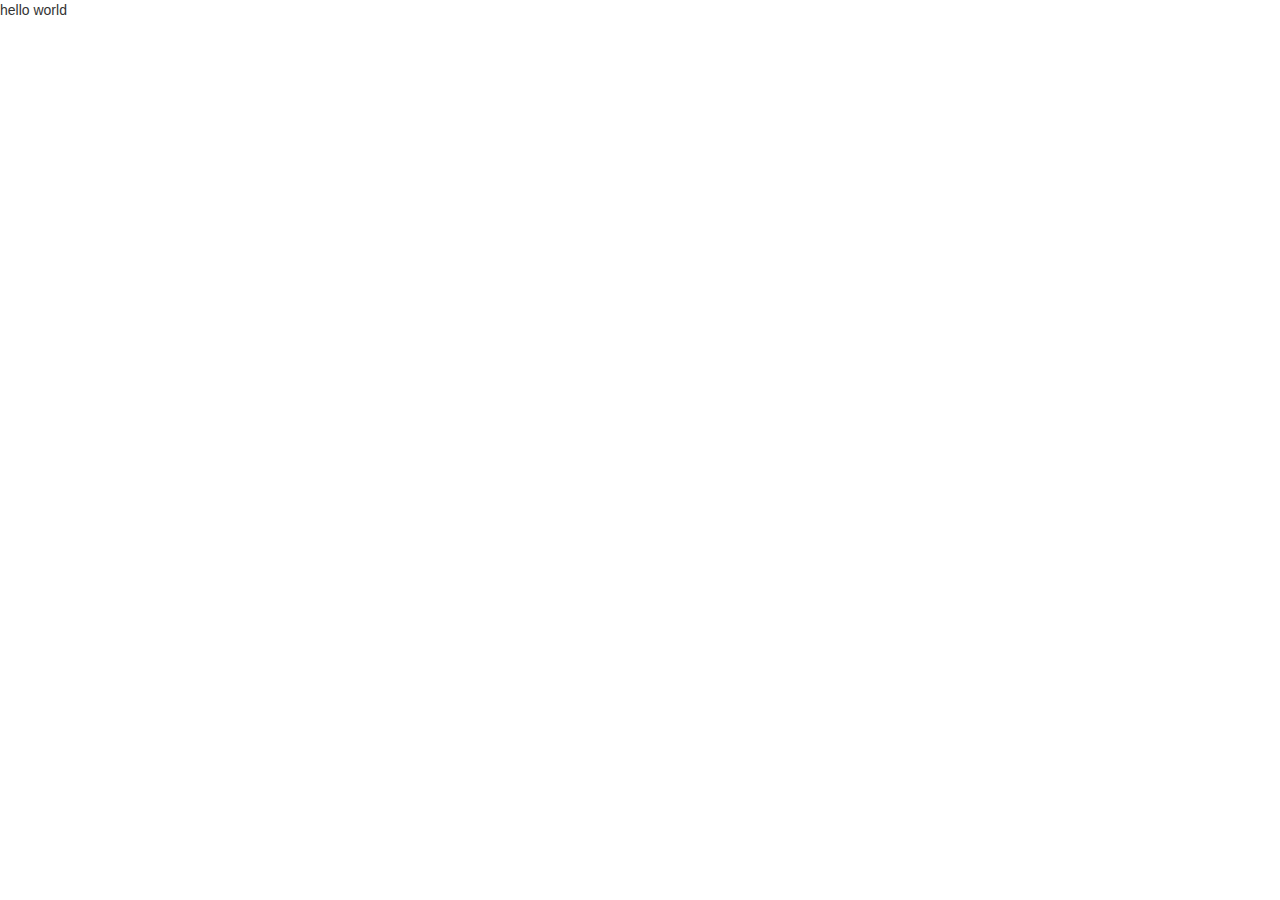
==== index.html @ a14bd7c3 "start" ====
<!DOCTYPE html>
<html lang="ru">

<head>
    <title>First Adaptive</title>
    <meta charset="UTF-8">
    <meta name="viewport" content="width=device-width, initial-scale=1">
    <meta http-equiv="X-UA-Compatible" content="IE=edge">
    <link rel="stylesheet" href="packages/bootstrap-3.4.0-dist/css/bootstrap.min.css">

    <link rel="stylesheet" href="styles/style.css">
</head>

<body>
<p>hello world</p>



    <script src="https://code.jquery.com/jquery-1.12.4.min.js" integrity="sha384-nvAa0+6Qg9clwYCGGPpDQLVpLNn0fRaROjHqs13t4Ggj3Ez50XnGQqc/r8MhnRDZ"
        crossorigin="anonymous"></script>
    <script src="packages/bootstrap-3.4.0-dist/js/bootstrap.min.js"></script>
</body>

</html>
---- styles/style.css ----
.header {
  height: 700px;
  width: 100%;
  background: bisque;
}
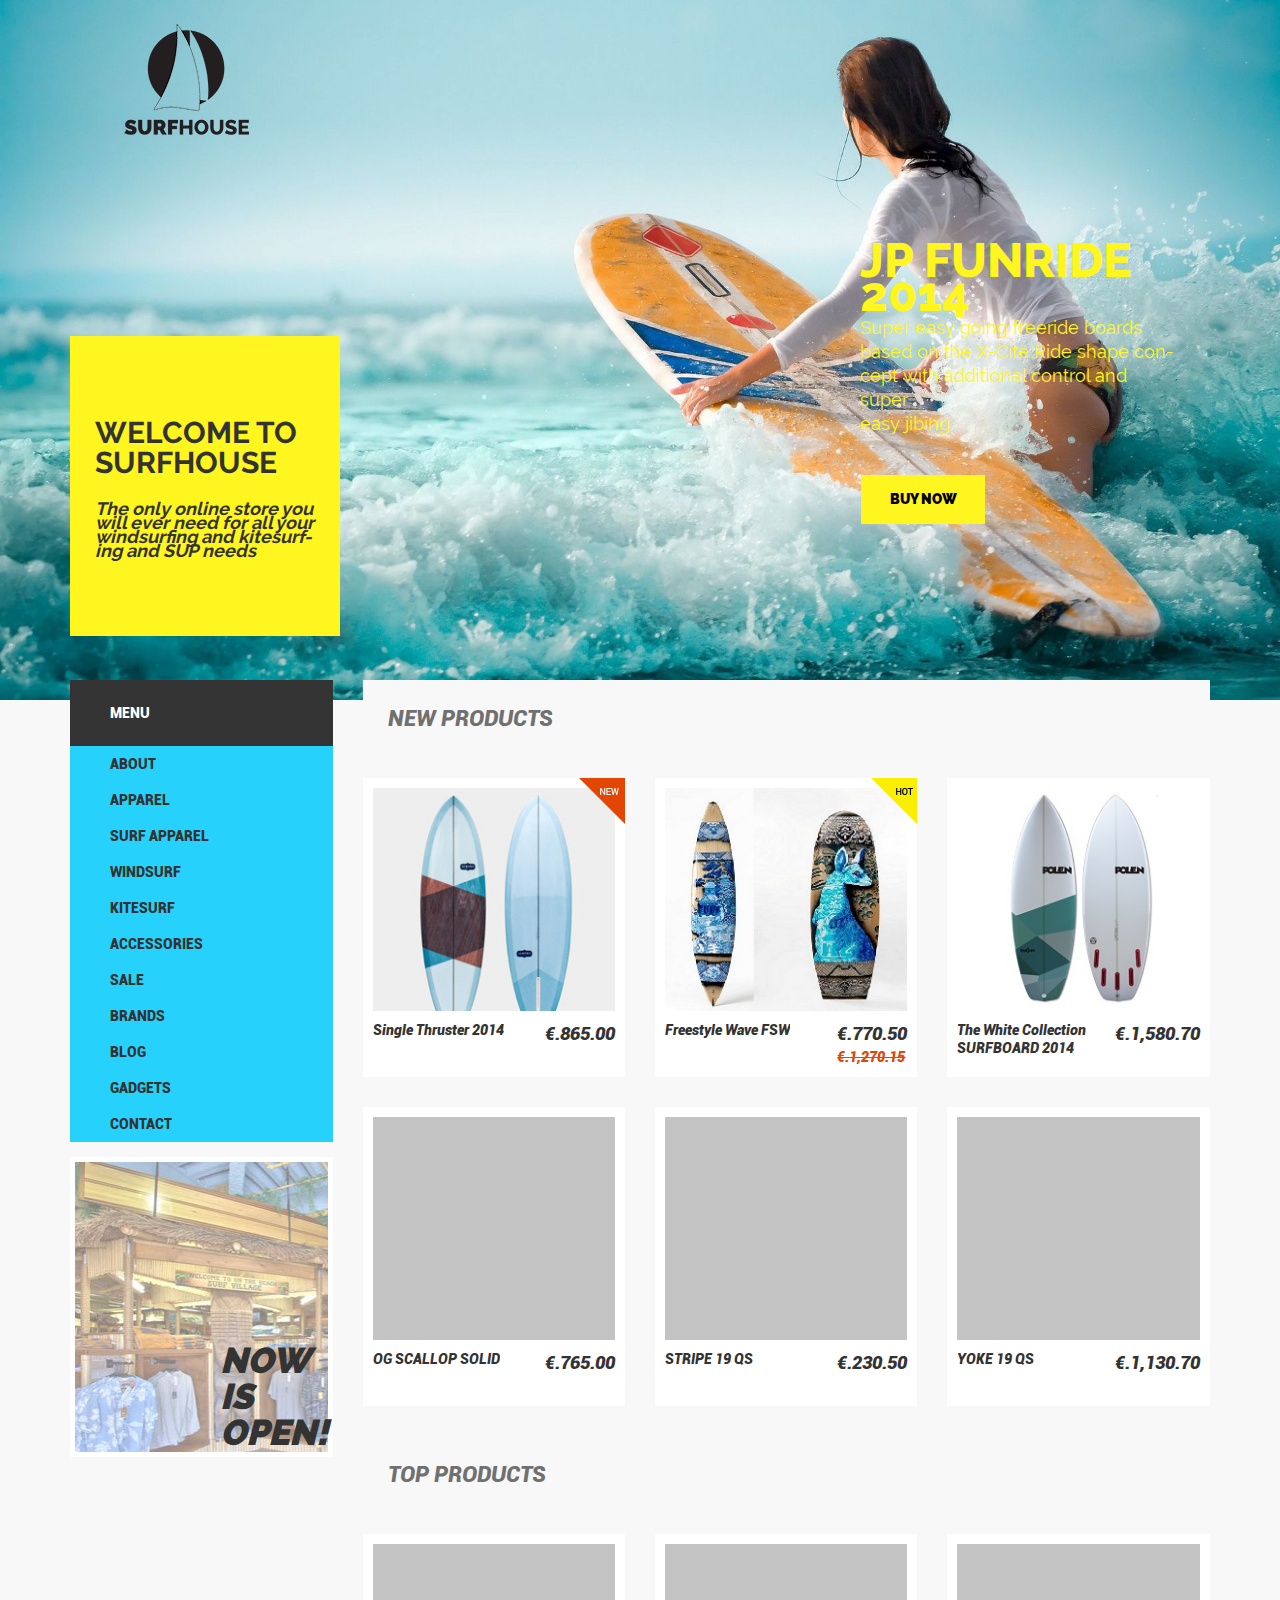
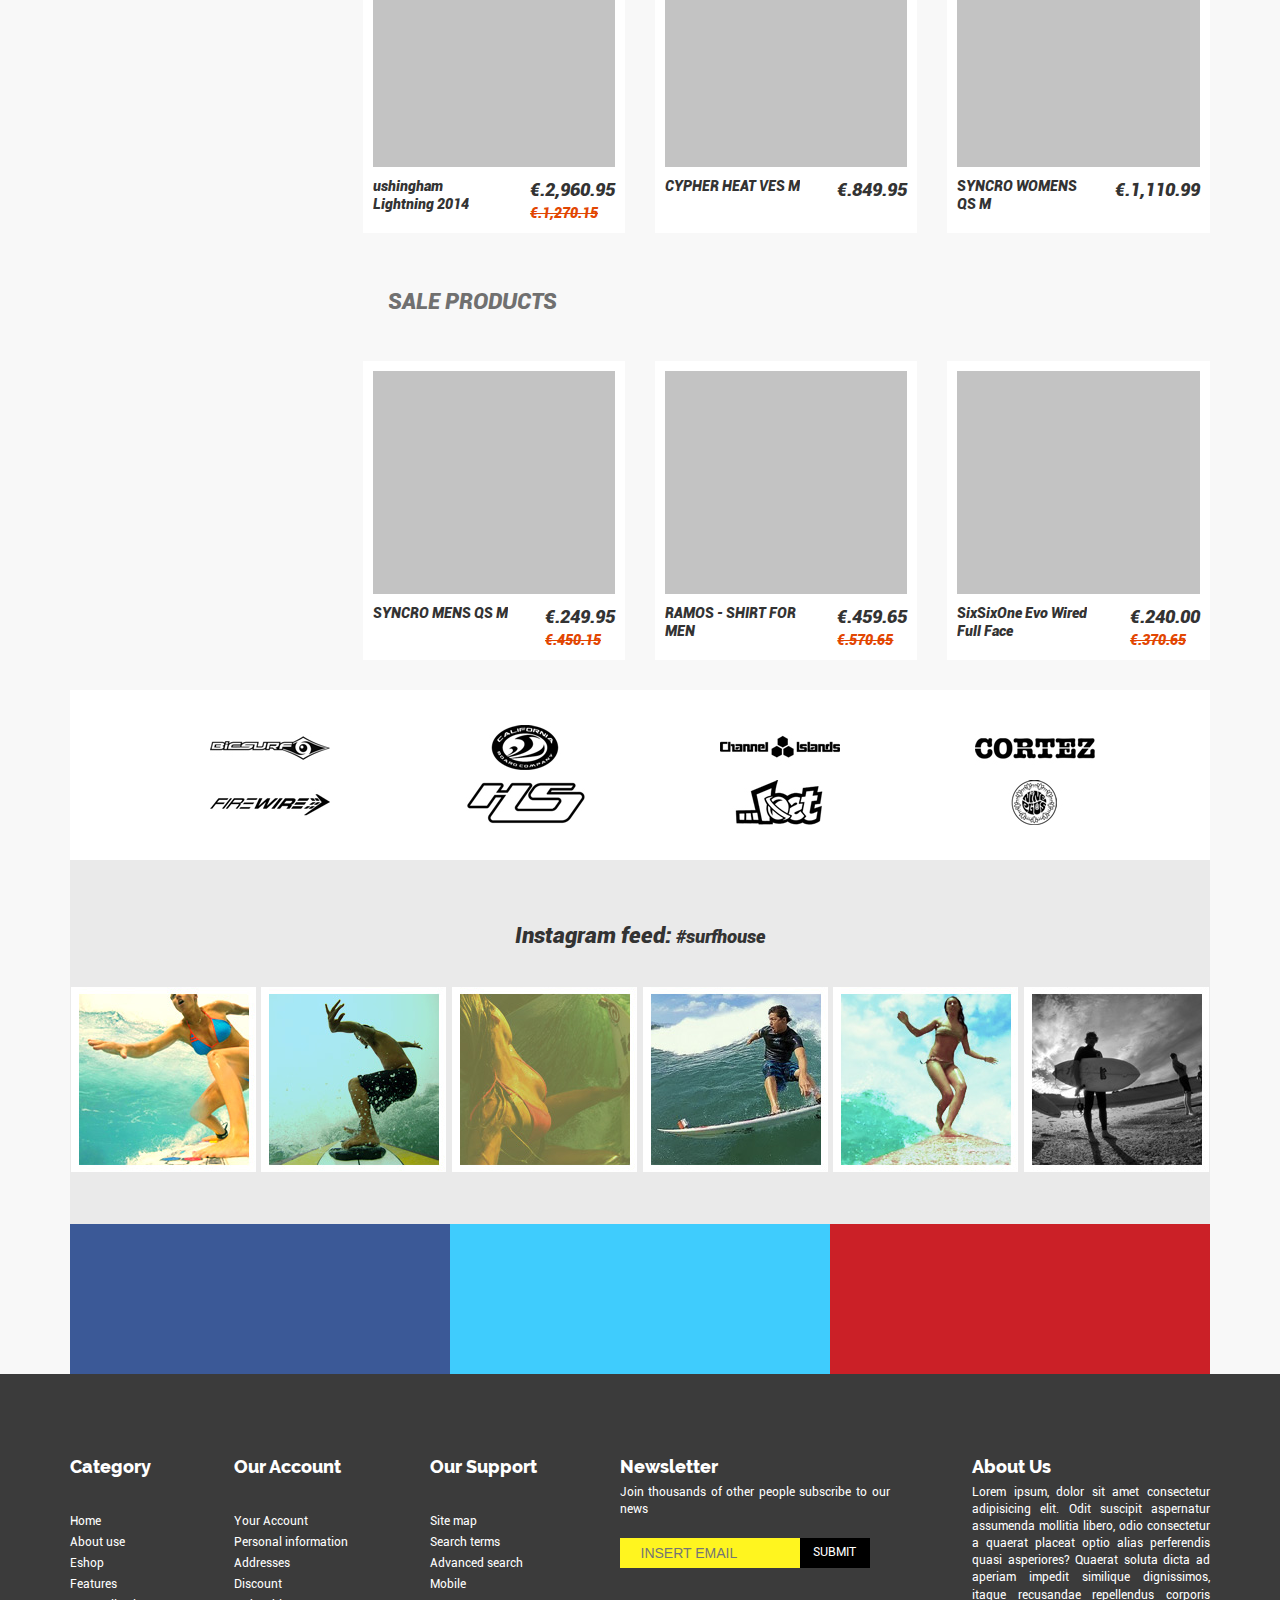
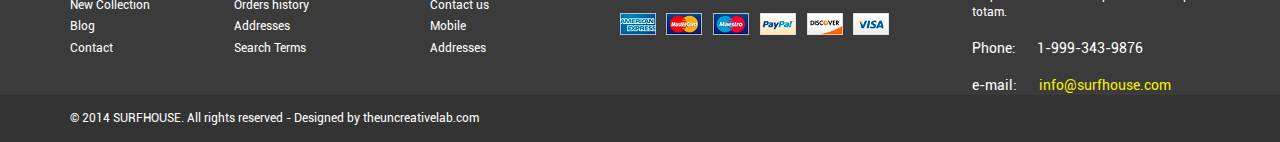
==== commit 1b0efd16: "full" ====
--- a/index.html
+++ b/index.html
@@ -7,15 +7,406 @@
     <meta name="viewport" content="width=device-width, initial-scale=1">
     <meta http-equiv="X-UA-Compatible" content="IE=edge">
     <link rel="stylesheet" href="packages/bootstrap-3.4.0-dist/css/bootstrap.min.css">
-
+    <link rel="stylesheet" href="https://use.fontawesome.com/releases/v5.6.3/css/all.css" integrity="sha384-UHRtZLI+pbxtHCWp1t77Bi1L4ZtiqrqD80Kn4Z8NTSRyMA2Fd33n5dQ8lWUE00s/"
+        crossorigin="anonymous">
     <link rel="stylesheet" href="styles/style.css">
 </head>
 
 <body>
-<p>hello world</p>
+    <div class="header">
+        <div class="container">
+            <nav class="navbar navbar-default visible-xs navBarXs">
+                <div class="container-fluid">
+                    <!-- Brand and toggle get grouped for better mobile display -->
+                    <div class="navbar-header">
+                        <button type="button" class="navbar-toggle collapsed" data-toggle="collapse" data-target="#bs-example-navbar-collapse-1"
+                            aria-expanded="false">
+                            <span class="sr-only">Toggle navigation</span>
+                            <span class="icon-bar"></span>
+                            <span class="icon-bar"></span>
+                            <span class="icon-bar"></span>
+                        </button>
+                        <a class="navbar-brand navBarXsLogo" href="#">Surfhouse</a>
+                    </div>
 
+                    <!-- Collect the nav links, forms, and other content for toggling -->
+                    <div class="collapse navbar-collapse" id="bs-example-navbar-collapse-1">
+                        <ul class="nav navbar-nav">
+                            <li><a href="#">About</a></li>
+                            <li><a href="#">Apparel</a></li>
+                            <li><a href="#">Surf Apparel</a></li>
+                            <li><a href="#">Windsurf</a></li>
+                            <li><a href="#">Kitesurf</a></li>
+                            <li><a href="#">Accessories</a></li>
+                            <li><a href="#">Sale</a></li>
+                            <li><a href="#">Brands</a></li>
+                            <li><a href="#">Blog</a></li>
+                            <li><a href="#">Gadgets</a></li>
+                            <li><a href="#">Contact</a></li>
+                        </ul>
 
-
+                    </div><!-- /.navbar-collapse -->
+                </div><!-- /.container-fluid -->
+            </nav>
+            <a href="#" class="logo hidden-xs"></a>
+            <div class="socialIcons">
+                <i class="fab fa-facebook-f"></i>
+                <i class="fab fa-twitter"></i>
+                <i class="fab fa-youtube"></i>
+                <i class="fab fa-pinterest-p"></i>
+                <i class="fab fa-instagram"></i>
+            </div>
+            <div class="greetingBlock">
+                <div class="welcomeShop">Welcome to Surfhouse</div>
+                <div class="greetingWord">
+                    The only online store you <br>
+                    will ever need for all your <br>
+                    windsurfing and kitesurf- <br>
+                    ing and SUP needs
+                </div>
+            </div>
+            <div class="funrideWrap">
+                <div class="funrideHead">JP Funride <br> 2014</div>
+                <div class="funrideDescription">
+                    Super easy going freeride boards <br>
+                    based on the X-Cite Ride shape con- <br>
+                    cept with additional control and super <br>
+                    easy jibing.
+                </div>
+            </div>
+            <a href="#" class="buttonBuyNow">Buy now</a>
+        </div>
+    </div>
+    <div class="container content">
+        <div class="row">
+            <div class="col-lg-3 col-sm-4">
+                <ul class="mainMenu hidden-xs">
+                    <li><a href="#">Menu</a></li>
+                    <li><a href="#">About</a></li>
+                    <li><a href="#">Apparel</a></li>
+                    <li><a href="#">Surf Apparel</a></li>
+                    <li><a href="#">Windsurf</a></li>
+                    <li><a href="#">Kitesurf</a></li>
+                    <li><a href="#">Accessories</a></li>
+                    <li><a href="#">Sale</a></li>
+                    <li><a href="#">Brands</a></li>
+                    <li><a href="#">Blog</a></li>
+                    <li><a href="#">Gadgets</a></li>
+                    <li><a href="#">Contact</a></li>
+                </ul>
+                <div class="nowIsOpen">
+                    <div class="textOpen">
+                        <span>
+                            Now <br>
+                            Is <br>
+                            Open! <br>
+                        </span>
+                    </div>
+                </div>
+            </div>
+            <div class="col-lg-9 col-sm-8">
+                <div class="contentNewProducts">New Products</div>
+                <div class="row">
+                    <div class="col-lg-4 col-md-6 productUnitCol">
+                        <div class="productUnit">
+                            <img class="cornerNew" src="icons/NEW.png" alt="">
+                            <img class="productImg" src="images/surf1.jpg" alt="">
+                            <div class="productNameAndCost">
+                                <div class="productName">Single Thruster 2014</div>
+                                <div class="productCost">&#8364;.865.00 </div>
+                            </div>
+                        </div>
+                    </div>
+                    <div class="col-lg-4 col-md-6 productUnitCol">
+                        <div class="productUnit">
+                            <img class="cornerHot" src="icons/HOT.png" alt="">
+                            <img class="productImg" src="images/surf3.jpg" alt="">
+                            <div class="productNameAndCost">
+                                <div class="productName">Freestyle Wave FSW</div>
+                                <div class="productCost">
+                                    <div class="newCost">&#8364;.770.50</div>
+                                    <div class="oldCost">&#8364;.1,270.15</div>
+                                </div>
+                            </div>
+                        </div>
+                    </div>
+                    <div class="col-lg-4 col-md-6 productUnitCol">
+                        <div class="productUnit">
+                            <img class="productImg" src="images/surf2.jpg" alt="">
+                            <div class="productNameAndCost">
+                                <div class="productName">The White Collection <br>
+                                    SURFBOARD 2014
+                                </div>
+                                <div class="productCost">&#8364;.1,580.70</div>
+                            </div>
+                        </div>
+                    </div>
+                    <div class="col-lg-4 col-md-6 productUnitCol">
+                        <div class="productUnit">
+                            <img class="productImg" src="images/surf0.jpg" alt="">
+                            <div class="productNameAndCost">
+                                <div class="productName">OG SCALLOP SOLID</div>
+                                <div class="productCost">&#8364;.765.00</div>
+                            </div>
+                        </div>
+                    </div>
+                    <div class="col-lg-4 col-md-6 productUnitCol">
+                        <div class="productUnit">
+                            <img class="productImg" src="images/surf0.jpg" alt="">
+                            <div class="productNameAndCost">
+                                <div class="productName">STRIPE 19 QS</div>
+                                <div class="productCost">&#8364;.230.50</div>
+                            </div>
+                        </div>
+                    </div>
+                    <div class="col-lg-4 col-md-6 productUnitCol">
+                        <div class="productUnit">
+                            <img class="productImg" src="images/surf0.jpg" alt="">
+                            <div class="productNameAndCost">
+                                <div class="productName">YOKE 19 QS</div>
+                                <div class="productCost">&#8364;.1,130.70</div>
+                            </div>
+                        </div>
+                    </div>
+                </div>
+                <div class="contenTopProducts">Top Products</div>
+                <div class="row">
+                    <div class="col-lg-4 col-md-6 productUnitCol">
+                        <div class="productUnit">
+                            <img class="productImg" src="images/surf0.jpg" alt="">
+                            <div class="productNameAndCost">
+                                <div class="productName">ushingham <br>
+                                    Lightning 2014
+                                </div>
+                                <div class="productCost">
+                                    <div class="newCost">&#8364;.2,960.95 </div>
+                                    <div class="oldCost">&#8364;.1,270.15</div>
+                                </div>
+                            </div>
+                        </div>
+                    </div>
+                    <div class="col-lg-4 col-md-6 productUnitCol">
+                        <div class="productUnit">
+                            <img class="productImg" src="images/surf0.jpg" alt="">
+                            <div class="productNameAndCost">
+                                <div class="productName">CYPHER HEAT VES M</div>
+                                <div class="productCost">&#8364;.849.95 </div>
+                            </div>
+                        </div>
+                    </div>
+                    <div class="col-lg-4 col-md-6 productUnitCol">
+                        <div class="productUnit">
+                            <img class="productImg" src="images/surf0.jpg" alt="">
+                            <div class="productNameAndCost">
+                                <div class="productName">SYNCRO WOMENS <br>
+                                    QS M
+                                </div>
+                                <div class="productCost">&#8364;.1,110.99 </div>
+                            </div>
+                        </div>
+                    </div>
+                </div>
+                <div class="contenSaleProducts">Sale Products</div>
+                <div class="row">
+                    <div class="col-lg-4 col-md-6 productUnitCol">
+                        <div class="productUnit">
+                            <img class="productImg" src="images/surf0.jpg" alt="">
+                            <div class="productNameAndCost">
+                                <div class="productName">SYNCRO MENS QS M</div>
+                                <div class="productCost">
+                                    <div class="newCost">&#8364;.249.95 </div>
+                                    <div class="oldCost">&#8364;.450.15</div>
+                                </div>
+                            </div>
+                        </div>
+                    </div>
+                    <div class="col-lg-4 col-md-6 productUnitCol">
+                        <div class="productUnit">
+                            <img class="productImg" src="images/surf0.jpg" alt="">
+                            <div class="productNameAndCost">
+                                <div class="productName">RAMOS - SHIRT FOR <br>
+                                    MEN
+                                </div>
+                                <div class="productCost">
+                                    <div class="newCost">&#8364;.459.65 </div>
+                                    <div class="oldCost">&#8364;.570.65</div>
+                                </div>
+                            </div>
+                        </div>
+                    </div>
+                    <div class="col-lg-4 col-md-6 productUnitCol">
+                        <div class="productUnit">
+                            <img class="productImg" src="images/surf0.jpg" alt="">
+                            <div class="productNameAndCost">
+                                <div class="productName">SixSixOne Evo Wired <br>
+                                    Full Face
+                                </div>
+                                <div class="productCost">
+                                    <div class="newCost">&#8364;.240.00 </div>
+                                    <div class="oldCost">&#8364;.370.65</div>
+                                </div>
+                            </div>
+                        </div>
+                    </div>
+                </div>
+            </div>
+        </div>
+        <div class="container-fluid brandsContainer">
+            <div class="row">
+                <div class="brandsPosition">
+                    <div class="col-sm-3 col-xs-5">
+                        <div><img src="brands/Bic-surf_1.jpg" alt=""></div>
+                    </div>
+                    <div class="col-sm-3 col-xs-5">
+                        <div><img src="brands/CBC_1.jpg" alt=""></div>
+                    </div>
+                    <div class=" col-sm-3 col-xs-5">
+                        <div><img src="brands/Channel-Islands_2.jpg" alt=""></div>
+                    </div>
+                    <div class="col-sm-3 col-xs-5">
+                        <div><img src="brands/Cortez_1.jpg" alt=""></div>
+                    </div>
+                    <div class="col-sm-3 col-xs-5">
+                        <div><img src="brands/Firewire_1.jpg" alt=""></div>
+                    </div>
+                    <div class="col-sm-3 col-xs-5">
+                        <div><img src="brands/Haydenshapes_1.jpg" alt=""></div>
+                    </div>
+                    <div class="col-sm-3 col-xs-5">
+                        <div><img src="brands/Lost.jpg" alt=""></div>
+                    </div>
+                    <div class="col-sm-3 col-xs-5">
+                        <div><img src="brands/Nine-Plus_1.jpg" alt=""></div>
+                    </div>
+                </div>
+            </div>
+        </div>
+        <div class="instaFeed">
+            <div class="instaFeedHead">
+                <i class="fab fa-instagram"></i>
+                <span>Instagram feed:</span> #surfhouse
+            </div>
+            <div class="instaFeedImage">
+                <img src="images/Livello_25.png" alt="">
+                <img src="images/Livello_26.png" alt="">
+                <img src="images/Livello_27.png" alt="">
+                <img src="images/Livello_28.png" alt="">
+                <img src="images/Livello_29.png" alt="">
+                <img src="images/Livello_30.png" alt="">
+            </div>
+        </div>
+        <div class="socialBlocks">
+            <div class="socialFacebook">
+                <a href="#"><i class="fab fa-facebook-f"></i></a>
+            </div>
+            <div class="socialTwitter">
+                <a href="#"><i class="fab fa-twitter"></i></a>
+            </div>
+            <div class="socialPinterest">
+                <a href="#"><i class="fab fa-pinterest-p"></i></a>
+            </div>
+        </div>
+    </div>
+    <div class="footer">
+        <div class="container footerContainer">
+            <div class="footerColumn">
+                <div class="columnHead">
+                    Category
+                </div>
+                <div class="columnLinks">
+                    <a href="#">Home</a>
+                    <a href="#">About use</a>
+                    <a href="#">Eshop</a>
+                    <a href="#">Features</a>
+                    <a href="#">New Collection</a>
+                    <a href="#">Blog</a>
+                    <a href="#">Contact</a>
+                </div>
+            </div>
+            <div class="footerColumn">
+                <div class="columnHead">
+                    Our Account
+                </div>
+                <div class="columnLinks">
+                    <a href="#">Your Account</a>
+                    <a href="#">Personal information</a>
+                    <a href="#">Addresses</a>
+                    <a href="#">Discount</a>
+                    <a href="#">Orders history</a>
+                    <a href="#">Addresses</a>
+                    <a href="#">Search Terms</a>
+                </div>
+            </div>
+            <div class="footerColumn">
+                <div class="columnHead">
+                    Our Support
+                </div>
+                <div class="columnLinks">
+                    <a href="#">Site map</a>
+                    <a href="#">Search terms</a>
+                    <a href="#">Advanced search</a>
+                    <a href="#">Mobile</a>
+                    <a href="#">Contact us</a>
+                    <a href="#">Mobile</a>
+                    <a href="#">Addresses</a>
+                </div>
+            </div>
+            <div class="footerColumn">
+                <div class="columnHead">
+                    Newsletter
+                </div>
+                <div class="columnNewsLetter">
+                    Join thousands of other people subscribe to our news
+                </div>
+                <input type="text" placeholder="INSERT EMAIL">
+                <button>SUBMIT</button>
+                <div class="payCards">
+                    <img src="images/aex.png" alt="">
+                    <img src="images/mastercard.png" alt="">
+                    <img src="images/maestero.png" alt="">
+                    <img src="images/paypal.png" alt="">
+                    <img src="images/discover.png" alt="">
+                    <img src="images/visa_straight.png" alt="">
+                </div>
+            </div>
+            <div class="footerColumn about">
+                <div class="columnHead">
+                    About Us
+                </div>
+                <div class="columnAboutUs">
+                    <div class="columnText">
+                        Lorem ipsum, dolor sit amet consectetur adipisicing elit. Odit suscipit aspernatur assumenda
+                        mollitia libero, odio consectetur a quaerat placeat optio alias perferendis quasi asperiores?
+                        Quaerat soluta dicta ad aperiam impedit similique dignissimos, itaque recusandae repellendus
+                        corporis totam.
+                    </div>
+                </div>
+                <div class="phoneAboutUs">
+                    <span>Phone:</span> 1-999-343-9876
+                </div>
+                <div class="emailAboutUs">
+                    <span>e-mail:</span> <a href="#">info@surfhouse.com</a>
+                </div>
+            </div>
+        </div>
+        <div class="footerCopyright">
+            <div class=" container copyrightInside">
+                <div class="footerRights">
+                    <span>&#169; 2014 Surfhouse.</span> All rights reserved <span class="hidden-xs">-</span> <br class="visible-xs">
+                    Designed by theuncreativelab.com
+                </div>
+                <div class="footerSocialIcons">
+                    <i class="fab fa-facebook-f"></i>
+                    <i class="fab fa-twitter"></i>
+                    <i class="fab fa-pinterest-p"></i>
+                    <i class="fab fa-google-plus-g"></i>
+                    <i class="fab fa-tumblr"></i>
+                    <i class="fab fa-instagram"></i>
+                    <i class="fas fa-rss"></i>
+                </div>
+            </div>
+        </div>
+    </div>
     <script src="https://code.jquery.com/jquery-1.12.4.min.js" integrity="sha384-nvAa0+6Qg9clwYCGGPpDQLVpLNn0fRaROjHqs13t4Ggj3Ez50XnGQqc/r8MhnRDZ"
         crossorigin="anonymous"></script>
     <script src="packages/bootstrap-3.4.0-dist/js/bootstrap.min.js"></script>
--- a/styles/style.css
+++ b/styles/style.css
@@ -1,5 +1,701 @@
+body {
+    margin          : 0;
+    background-color: #f8f8f8;
+}
+
+@font-face {
+    font-family: 'Raleway-bold';
+    src        : url('../fonts/raleway-bold.ttf')
+}
+
+@font-face {
+    font-family: 'Raleway-extrabold';
+    src        : url('../fonts/raleway-extrabold.ttf')
+}
+
+@font-face {
+    font-family: 'Raleway-regular';
+    src        : url('../fonts/raleway-regular.ttf')
+}
+
+@font-face {
+    font-family: 'Raleway-heavy';
+    src        : url('../fonts/raleway-heavy.ttf')
+}
+
+@font-face {
+    font-family: 'Raleway-black';
+    src        : url('../fonts/raleway-black.ttf')
+}
+
+@font-face {
+    font-family: 'Roboto-black';
+    src        : url('../fonts/roboto-black.ttf')
+}
+
+@font-face {
+    font-family: 'Roboto-black-italic';
+    src        : url('../fonts/roboto-black-italic.ttf')
+}
+
+@font-face {
+    font-family: 'Roboto-regular';
+    src        : url('../fonts/roboto-regular.ttf')
+}
+
 .header {
-  height: 700px;
-  width: 100%;
-  background: bisque;
-}
+    height         : 700px;
+    background     : url(../images/indexBack.jpg) center center;
+    background-size: cover;
+}
+
+@media (min-width: 0) and (max-width: 767px) {
+    /* медиа запросы для блока, чтобы он при определенных значениях дисплея сдвигался в нужную область */
+    .header {
+        height: 850px;
+    }
+}
+
+.header>.container {
+    position: relative;
+}
+
+.logo {
+    background: url(../images/surfhouse_logo.png) no-repeat;
+    width     : 125px;
+    height    : 111px;
+    display   : block;
+    position  : absolute;
+    left      : 69px;
+    top       : 24px;
+}
+
+.socialIcons {
+    width          : 130px;
+    display        : flex;
+    justify-content: space-between;
+    position       : absolute;
+    top            : 50px;
+    right          : 58px;
+    color          : white;
+}
+
+.socialIcons i {
+    font-size: 20px;
+}
+
+@media (min-width: 0) and (max-width: 767px) {
+    /* медиа запросы для блока, чтобы он при определенных значениях дисплея сдвигался в нужную область */
+    .socialIcons {
+        left : 15px;
+        top  : 70px;
+        width: 270px;
+    }
+    .socialIcons i {
+        color    : #fff51f;
+        font-size: 33px;
+    }
+}
+
+.greetingBlock {
+    background: #fff51f;
+    width     : 270px;
+    height    : 300px;
+    position  : absolute;
+    top       : 336px;
+}
+
+@media (min-width: 768px) and (max-width: 991px) {
+    /* медиа запросы для блока, чтобы он при определенных значениях дисплея сдвигался в нужную область */
+    .greetingBlock {
+        top: 243px;
+    }
+}
+
+@media (min-width: 0) and (max-width: 767px) {
+    .greetingBlock {
+        top : 111px;
+        left: 15px;
+    }
+}
+
+.welcomeShop {
+    color         : #333333;
+    font-family   : Raleway-bold, sans-serif;
+    font-size     : 30px;
+    line-height   : 30px;
+    text-transform: uppercase;
+    padding       : 82px 25px 0px 25px;
+    box-sizing    : border-box;
+}
+
+.greetingWord {
+    font-family: Raleway-bold, sans-serif;
+    font-style : italic;
+    line-height: 14px;
+    font-size  : 18px;
+    margin-top : 24px;
+    margin-left: 25px;
+}
+
+.funrideWrap {
+    width   : 315px;
+    height  : 169px;
+    position: absolute;
+    top     : 243px;
+    right   : 50px;
+}
+
+@media (min-width: 0) and (max-width: 767px) {
+    /* медиа запросы для блока, чтобы он при определенных значениях дисплея сдвигался в нужную область */
+    .funrideWrap {
+        top : 430px;
+        left: 15px;
+    }
+}
+
+.funrideHead {
+    color         : #fff51f;
+    font-family   : Raleway-extrabold, sans-serif;
+    font-size     : 48px;
+    line-height   : 34px;
+    text-transform: uppercase;
+}
+
+.funrideDescription {
+    font-family: Raleway-regular, sans-serif;
+    font-weight: 400;
+    line-height: 24px;
+    color      : #fff51f;
+    font-size  : 18px;
+    margin-top : 5px;
+}
+
+.buttonBuyNow {
+    display         : block;
+    position        : absolute;
+    width           : 124px;
+    height          : 49px;
+    background-color: #fff51f;
+    top             : 475px;
+    right           : 240px;
+    color           : #000000;
+    font-family     : Raleway-heavy, sans-serif;
+    font-size       : 14px;
+    font-weight     : 400;
+    text-transform  : uppercase;
+    text-decoration : none;
+    line-height     : 49px;
+    text-align      : center;
+}
+
+.buttonBuyNow:hover {
+    color           : #fff51f;
+    background-color: #000000;
+}
+
+@media (min-width: 0) and (max-width: 767px) {
+    /* медиа запросы для блока, чтобы он при определенных значениях дисплея сдвигался в нужную область */
+    .buttonBuyNow, .buttonBuyNow:hover {
+        top : 630px;
+        left: 15px;
+    }
+}
+
+.navBarXs {
+    border : none;
+    margin : 0 -15px;
+    z-index: 1;
+    /* меню поверх блоков */
+}
+
+.navBarXsLogo.navbar-brand {
+    font-size      : 20px;
+    font-family    : Roboto-black, sans-serif;
+    text-transform : uppercase;
+    color          : black;
+    background     : url(../images/surfhouse_logowithoutbrand.png) no-repeat 15px center;
+    background-size: 20%;
+    padding-left   : 55px;
+}
+
+.navbar, .navbar-default, .visible-xs, .navBarXs {
+    background: white;
+}
+
+.navbar-default .navbar-toggle:focus, .navbar-default .navbar-toggle:hover {
+    background-color: white;
+}
+
+.content {
+    margin-top: -20px;
+}
+
+.mainMenu {
+    background-color: #26d2fc;
+    margin          : 0;
+    padding         : 0;
+    list-style      : none;
+}
+
+.mainMenu li {
+    width : 100%;
+    height: 36px;
+}
+
+.mainMenu li a {
+    display        : block;
+    height         : inherit;
+    text-transform : uppercase;
+    font-family    : Roboto-black, sans-serif;
+    font-size      : 14px;
+    color          : #333333;
+    text-decoration: none;
+    padding        : 0 40px;
+    box-sizing     : border-box;
+    line-height    : 36px;
+}
+
+.mainMenu li a:hover {
+    background-color: #333333;
+    color           : white;
+}
+
+.mainMenu li:first-child {
+    height          : 66px;
+    background-color: #333333;
+}
+
+.mainMenu li:first-child a {
+    color      : #fff;
+    line-height: 66px;
+}
+
+.nowIsOpen {
+    height    : 300px;
+    background: url(../images/store.jpg);
+    margin-top: 15px;
+    position  : relative;
+    border    : 5px solid white;
+}
+
+.textOpen span {
+    font-family   : Raleway-heavy, sans-serif;
+    font-size     : 36px;
+    font-weight   : 400;
+    font-style    : italic;
+    line-height   : 36px;
+    text-transform: uppercase;
+    top           : 180px;
+    right         : 0px;
+    position      : absolute
+}
+
+@media (min-width: 0) and (max-width: 767px) {
+    /* медиа запросы для блока, чтобы он при определенных значениях дисплея сдвигался в нужную область */
+    .nowIsOpen {
+        margin-top: 30px;
+    }
+    .textOpen span {
+        font-size: 50px;
+    }
+}
+
+.contentNewProducts, .contenTopProducts, .contenSaleProducts {
+    height          : 78px;
+    width           : 100%;
+    line-height     : 78px;
+    padding         : 0 25px;
+    box-sizing      : border-box;
+    background-color: #f8f8f8;
+    font-family     : Roboto-black-italic, sans-serif;
+    color           : #707070;
+    font-size       : 22px;
+    text-transform  : uppercase;
+    margin-bottom   : 20px;
+}
+
+@media (min-width: 0) and (max-width: 767px) {
+    .contentNewProducts {
+        margin-top: 20px;
+    }
+}
+
+.productUnit {
+    background-color: #ffffff;
+    margin-bottom   : 30px;
+    padding         : 10px;
+    box-sizing      : border-box;
+    position        : relative;
+}
+
+.productImg {
+    width        : 100%;
+    margin-bottom: 10px;
+}
+
+.productNameAndCost {
+    display        : flex;
+    flex-direction : row;
+    justify-content: space-between;
+    align-items    : flex-start;
+    min-height     : 46px;
+}
+
+.cornerNew {
+    position: absolute;
+    top     : 0;
+    right   : 0px;
+}
+
+.cornerHot {
+    position: absolute;
+    top     : 0;
+    right   : 0px;
+}
+
+.productName {
+    color      : #333333;
+    font-family: Roboto-black-italic, sans-serif;
+    font-size  : 14px;
+    font-weight: 400;
+    line-height: 18px;
+    overflow   : hidden;
+}
+
+.productCost {
+    color      : #333333;
+    font-family: Roboto-black-italic, sans-serif;
+    font-size  : 18px;
+    font-weight: 400;
+}
+
+.oldCost {
+    color          : #e24602;
+    text-decoration: line-through;
+    font-size      : 14px;
+    font-weight    : 400;
+    font-family    : Roboto-black-italic, sans-serif;
+}
+
+@media all and (min-width: 540px) and (max-width: 767px) {
+    .productUnitCol {
+        float: left;
+        width: 50%;
+    }
+}
+
+.brandsContainer {
+    background : white;
+    align-items: center;
+    padding    : 30px 15px;
+}
+
+.brandsPosition img {
+    margin: 5px;
+}
+
+.brandsPosition {
+    margin-left: 120px;
+}
+
+@media (min-width: 992px) and (max-width: 1200px) {
+    .brandsPosition {
+        margin-left: 70px;
+    }
+}
+
+@media (min-width: 768px) and (max-width: 991px) {
+    .brandsPosition {
+        margin-left: 50px;
+    }
+}
+
+@media (min-width: 0) and (max-width: 767px) {
+    .brandsPosition {
+        margin-left: 20px;
+    }
+}
+
+.instaFeed {
+    background: #eaeaea;
+    padding   : 50px 0;
+    box-sizing: border-box;
+}
+
+.instaFeedHead {
+    width      : 100%;
+    font-family: Roboto-black-italic, sans-serif;
+    text-align : center;
+    font-size  : 18px;
+}
+
+.instaFeedHead i {
+    font-size  : 32px;
+    font-weight: bold;
+    position   : relative;
+    top        : 5px;
+}
+
+.instaFeedHead span {
+    font-family: Roboto-black-italic, sans-serif;
+    font-size  : 22px;
+}
+
+.instaFeedImage {
+    margin-top     : 29px;
+    display        : flex;
+    flex-wrap      : wrap;
+    justify-content: space-around;
+}
+
+.instaFeedImage img {
+    margin: 2px;
+}
+
+.instaFeedImage img:first-child {
+    margin-left: 0;
+}
+
+.instaFeedImage img:last-child {
+    margin-right: 0;
+}
+
+.socialBlocks {
+    display       : flex;
+    flex-direction: row
+}
+
+@media (min-width:0) and (max-width: 767px) {
+    .socialBlocks {
+        flex-direction: column;
+        align-items   : stretch;
+    }
+}
+
+.socialFacebook {
+    width     : 390px;
+    height    : 150px;
+    background: #3b5997;
+    font-size : 64px;
+    text-align: center;
+}
+
+.socialTwitter {
+    width     : 390px;
+    height    : 150px;
+    background: #3fccfd;
+    font-size : 64px;
+    text-align: center;
+}
+
+.socialPinterest {
+    width     : 390px;
+    height    : 150px;
+    background: #cb2027;
+    font-size : 64px;
+    text-align: center;
+}
+
+@media (min-width:0) and (max-width: 767px) {
+    .socialFacebook, .socialTwitter, .socialPinterest {
+        width: auto;
+    }
+}
+
+.socialBlocks a {
+    color      : white;
+    line-height: 150px;
+}
+
+.footer {
+    min-height      : 340px;
+    background-color: rgb(59, 59, 59);
+    color           : white;
+    text-align      : justify;
+}
+
+.footer>.container:before, .footer>.container:after {
+    display: none;
+}
+
+.footerContainer {
+    display        : flex;
+    flex-direction : row;
+    justify-content: space-between;
+    flex-wrap      : wrap;
+}
+
+@media (min-width:0) and (max-width:991px) {
+    .footerColumn {
+        flex-grow: 1;
+        padding  : 10px;
+    }
+}
+
+.columnHead {
+    font-family: Raleway-extrabold, sans-serif;
+    font-size  : 18px;
+    color      : white;
+    margin-top : 80px;
+}
+
+.columnLinks {
+    margin-top: 33px;
+}
+
+.columnLinks a {
+    display        : block;
+    color          : white;
+    text-decoration: none;
+    font-family    : Roboto-regular, sans-serif;
+    font-size      : 12px;
+    margin-bottom  : 4px;
+}
+
+.columnLinks a:hover {
+    color: #fff51f;
+}
+
+.columnNewsLetter {
+    font-family: Roboto-regular, sans-serif;
+    color      : white;
+    font-size  : 12px;
+    margin-top : 4px;
+    width      : 270px;
+}
+
+.footerColumn input {
+    background: #fff51f;
+    margin-top: 20px;
+    width     : 180px;
+    height    : 30px;
+    border    : none;
+    outline   : none;
+    padding   : 0 21px;
+    box-sizing: border-box;
+    float     : left;
+    color     : black;
+}
+
+.footerColumn button {
+    width      : 70px;
+    height     : 30px;
+    background : black;
+    color      : white;
+    font-family: Roboto-regular, sans-serif;
+    font-size  : 12px;
+    border     : none;
+    outline    : none;
+    margin-top : 20px;
+}
+
+.footerColumn button:hover {
+    background: white;
+    color     : black;
+    outline   : none;
+}
+
+.payCards {
+    margin-top     : 45px;
+    display        : flex;
+    flex-direction : row;
+    justify-content: space-between;
+}
+
+.about {
+    width: 238px;
+}
+
+.columnText {
+    font-family: Roboto-regular, sans-serif;
+    color      : white;
+    font-size  : 12px;
+    margin-top : 4px;
+    text-align : justify;
+}
+
+.phoneAboutUs {
+    margin-top : 17px;
+    font-family: Roboto-regular, sans-serif;
+    color      : white;
+    font-size  : 14px;
+}
+
+.phoneAboutUs span {
+    margin-right: 18px;
+}
+
+.emailAboutUs span {
+    font-family : Roboto-regular, sans-serif;
+    color       : white;
+    font-size   : 14px;
+    margin-right: 18px;
+}
+
+.emailAboutUs {
+    margin-top: 17px;
+}
+
+.emailAboutUs a {
+    text-decoration: none;
+    color          : #faef03;
+    font-family    : Roboto-regular, sans-serif;
+    font-size      : 14px;
+}
+
+.footerCopyright {
+    background: #333333;
+}
+
+.copyrightInside {
+    min-height     : 47px;
+    display        : flex;
+    flex-direction : row;
+    justify-content: space-between;
+    align-items    : center;
+}
+
+.copyrightInside>div {
+    min-height: inherit;
+}
+
+.footerCopyright>.container:before, .footerCopyright>.container:after {
+    display: none;
+}
+
+.footerRights span {
+    text-transform: uppercase;
+}
+
+.footerRights {
+    font-family: Roboto-regular, sans-serif;
+    font-size  : 12px;
+    color      : white;
+    line-height: 47px;
+}
+
+.footerSocialIcons {
+    color          : white;
+    font-size      : 15px;
+    display        : flex;
+    flex-direction : row;
+    justify-content: space-between;
+    width          : 184px;
+    align-items    : center;
+}
+
+@media (min-width: 0px) and (max-width: 991px) {
+    .copyrightInside {
+        flex-direction : column;
+        justify-content: space-around;
+    }
+}
+
+.navbar-header, .navbar-nav, .navbar-collapse {
+    background-color: #fff51f
+}
+
+.navbar-default .navbar-nav>li>a {
+    color: #333333;
+}